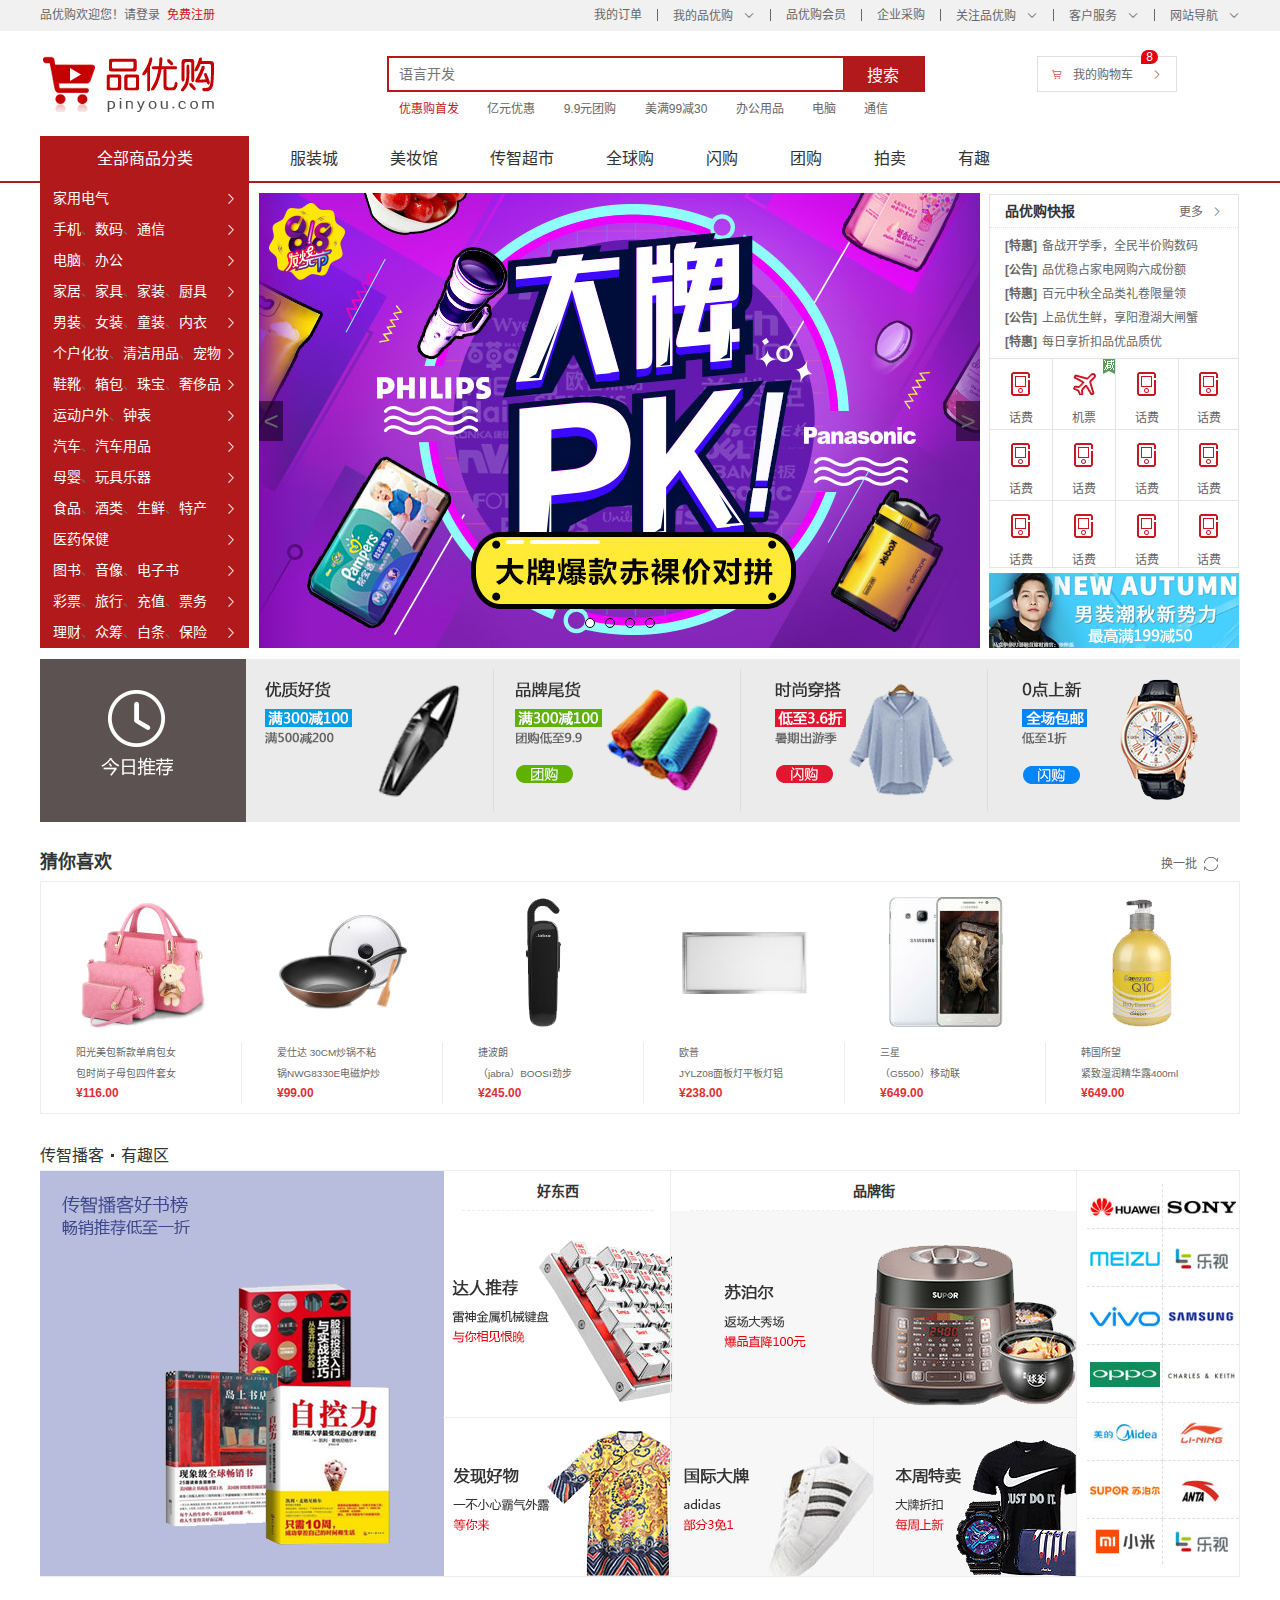
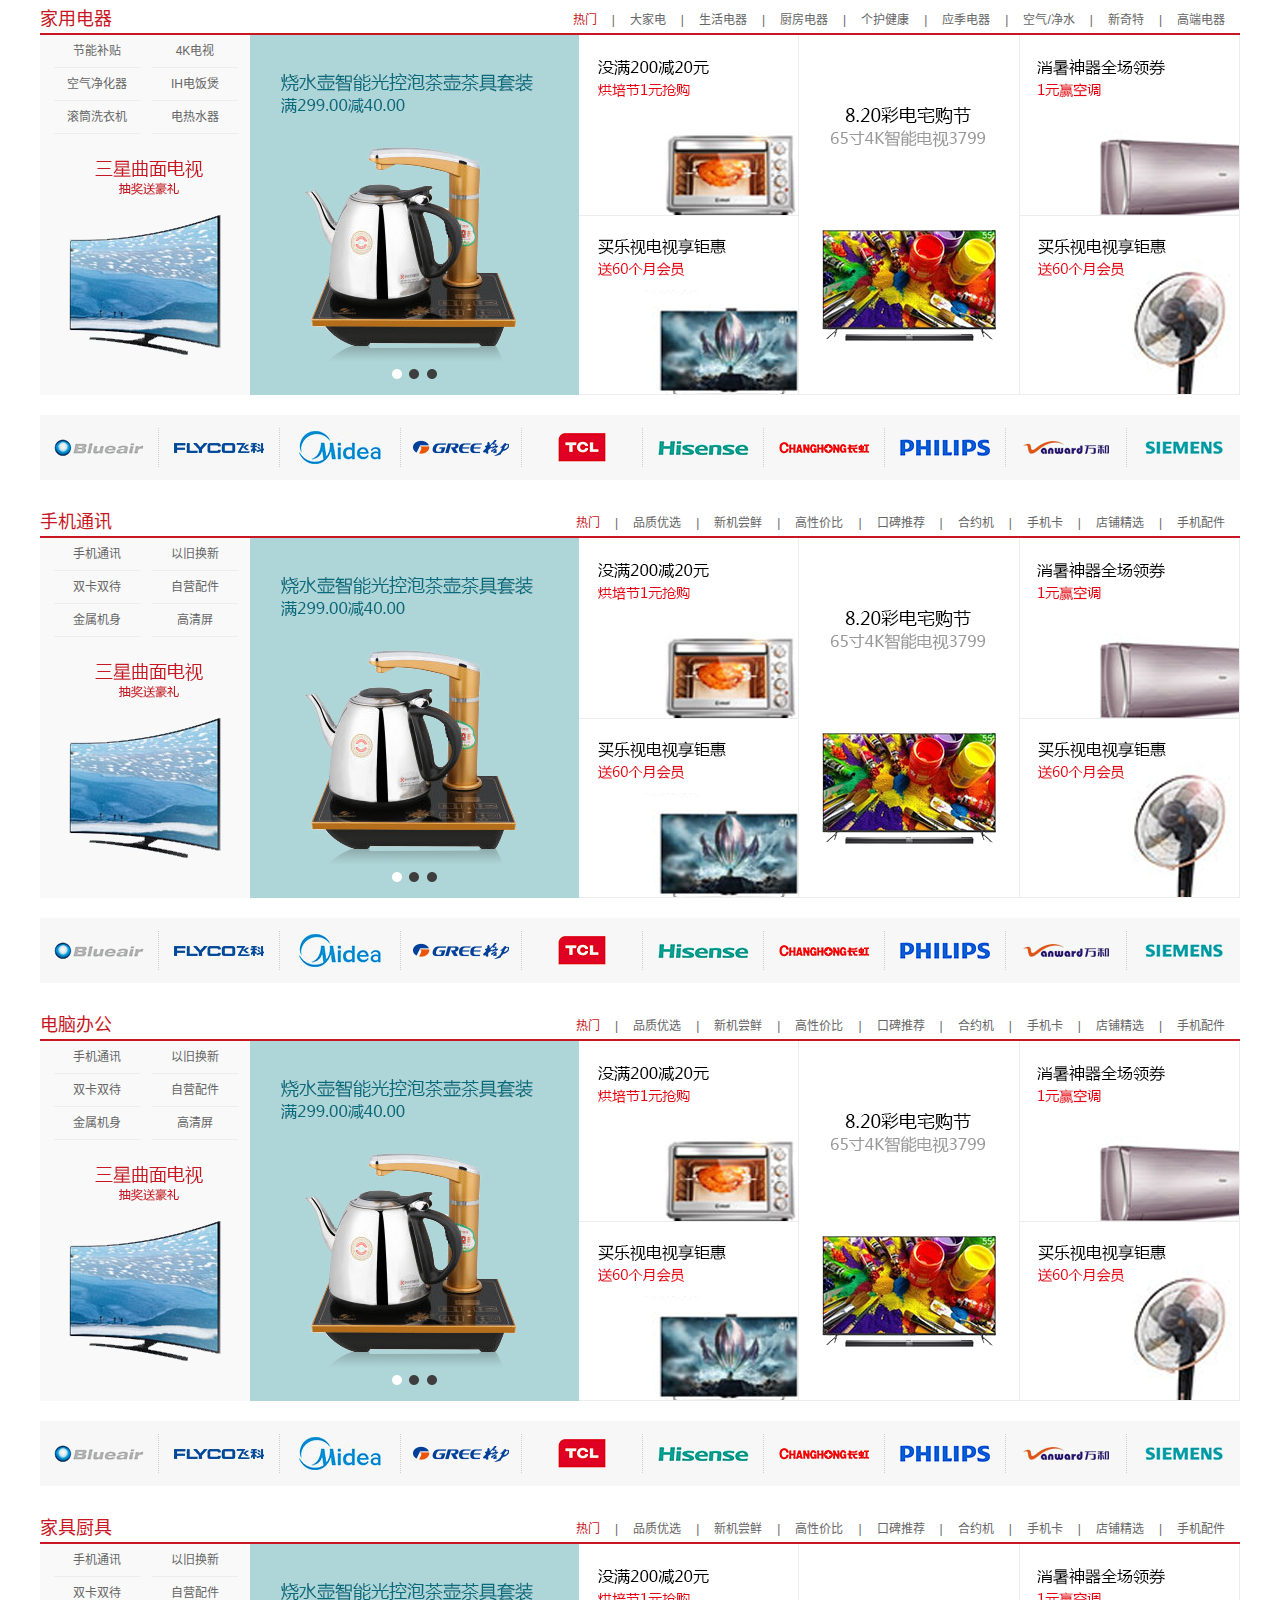
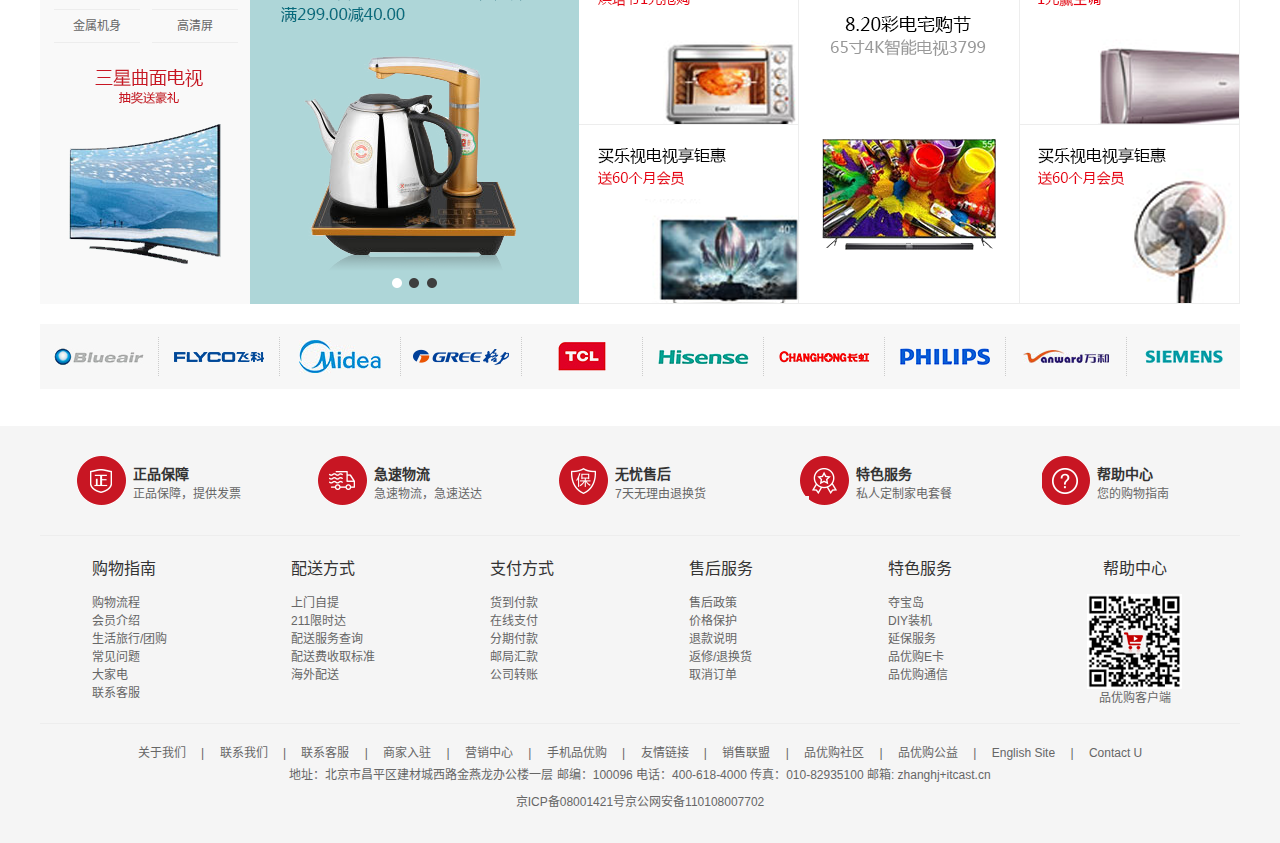
==== index.html @ e4214692 "this is the first time" ====
<!DOCTYPE html>
<html lang="zh-CN">

<head>
    <meta charset="UTF-8">
    <meta name="viewport" content="width=device-width, initial-scale=1.0">
    <title>品优购</title>
    <!-- 对本网站的介绍 -->
    <meta name="description" content="">
    <!-- 关键字 -->
    <meta name="keywords" content="">
    <!-- 引入favicon图标 -->
    <link rel="shortcut icon" href="favicon.ico" />
    <!-- 引入初始化css样式 -->
    <link rel="stylesheet" href="CSS/base.css">
    <!-- 引入公共样式 -->
    <link rel="stylesheet" href="CSS/common.css">
    <!-- 引入index样式 -->
    <link rel="stylesheet" href="CSS/index.css">
    <!-- 引入JQuery -->
    <script src="js/jquery-3.5.1.js"></script>
    <!-- 引入动画js -->
    <script src="js/animation.js"></script>
    <!-- 引入JavaScript -->
    <script src="js/index.js"></script>
    <!-- 引入电梯导航js -->
    <script src="js/dianti.js"></script>
</head>

<body>
    <!-- 头部导航栏开始 -->
    <section class="shortrut">
        <div class="clearfix w">
            <div class="fl">
                <ul class="clearfix">
                    <li>品优购欢迎您！</li>
                    <li><a href="#">请登录</a> &nbsp;<a class="style_red" href="zece.html" target="_blank">免费注册</a></li>
                </ul>
            </div>
            <div class="fr">
                <ul class="clearfix">
                    <li><a href="#">我的订单</a></li>
                    <li></li>
                    <li><a class="style_ico" href="#">我的品优购</a></li>
                    <li></li>
                    <li><a href="#">品优购会员</a></li>
                    <li></li>
                    <li><a href="#">企业采购</a></li>
                    <li></li>
                    <li><a class="style_ico" href="#">关注品优购</a></li>
                    <li></li>
                    <li><a class="style_ico" href="#">客户服务</a></li>
                    <li></li>
                    <li><a class="style_ico" href="#">网站导航</a></li>
                </ul>
            </div>
        </div>
    </section>
    <!-- 头部导航栏结束 -->
    <!-- header部分开始 -->
    <header class="header">
        <div class="w header_banxin">
            <!-- logo部分 -->
            <div class="logo">
                <h1><a href="index.html" title="品优购">品优购</a></h1>
            </div>
            <!-- search部分 -->
            <div class="search">
                <input type="search" name="" id="" placeholder="语言开发">
                <button class="btn">搜索</button>
            </div>
            <!-- 热词部分 -->
            <div class="hotwords">
                <a href="#" class="style_red">优惠购首发</a>
                <a href="#">亿元优惠</a>
                <a href="#">9.9元团购</a>
                <a href="#">美满99减30</a>
                <a href="#">办公用品</a>
                <a href="#">电脑</a>
                <a href="#">通信</a>
            </div>
            <div class="shopcar">
                <a href="#">我的购物车</a>
                <span>8</span>
            </div>
        </div>
    </header>
    <!-- header部分结束 -->
    <!-- nav部分开始 -->
    <nav class="nav">
        <div class="w nav_banxin">
            <div class="dropdown">
                <div class="dt">全部商品分类</div>
                <div class="dd">
                    <ul>
                        <li><a href="#">家用电气</a></li>
                        <li><a href="list.html" target="_blank">手机</a>、<a href="#">数码</a>、<a href="#">通信</a></li>
                        <li><a href="#">电脑</a>、<a href="#">办公</a></li>
                        <li><a href="#">家居</a>、<a href="#">家具</a>、<a href="#">家装</a>、<a href="#">厨具</a></li>
                        <li><a href="#">男装</a>、<a href="#">女装</a>、<a href="#">童装</a>、<a href="#">内衣</a></li>
                        <li><a href="#">个户化妆</a>、<a href="#">清洁用品</a>、<a href="#">宠物</a></li>
                        <li><a href="#">鞋靴</a>、<a href="#">箱包</a>、<a href="#">珠宝</a>、<a href="#">奢侈品</a></li>
                        <li><a href="#">运动户外</a>、<a href="#">钟表</a></li>
                        <li><a href="#">汽车</a>、<a href="#">汽车用品</a></li>
                        <li><a href="#">母婴</a>、<a href="#">玩具乐器</a></li>
                        <li><a href="#">食品</a>、<a href="#">酒类</a>、<a href="#">生鲜</a>、<a href="#">特产</a></li>
                        <li><a href="#">医药保健</a></li>
                        <li><a href="#">图书</a>、<a href="#">音像</a>、<a href="#">电子书</a></li>
                        <li><a href="#">彩票</a>、<a href="#">旅行</a>、<a href="#">充值</a>、<a href="#">票务</a></li>
                        <li><a href="#">理财</a>、<a href="#">众筹</a>、<a href="#">白条</a>、<a href="#">保险</a></li>
                    </ul>
                </div>
            </div>
            <div class="navitems">
                <ul class="clearfix">
                    <li><a href="#">服装城</a></li>
                    <li><a href="#">美妆馆</a></li>
                    <li><a href="#">传智超市</a></li>
                    <li><a href="#">全球购</a></li>
                    <li><a href="#">闪购</a></li>
                    <li><a href="#">团购</a></li>
                    <li><a href="#">拍卖</a></li>
                    <li><a href="#">有趣</a></li>
                </ul>
            </div>
        </div>
    </nav>
    <!-- nav部分结束 -->
    <!-- main主题部分开始 -->
    <main class="w">

        <div class="main">
            <div class="main_left">
                <ul>
                    <li>
                        <img src="upload/gd1.png" alt="">
                    </li>
                    <li>
                        <img src="upload/focus1.jpg" alt="">
                    </li>
                    <li>
                        <img src="upload/focus2.jpg" alt="">
                    </li>
                    <li>
                        <img src="upload/focus3.jpg" alt="">
                    </li>
                </ul>

                <a href="javascript:;" class="btnL">&lt;</a>
                <a href="javascript:;" class="btnR">&gt;</a>

                <ol>
                </ol>
            </div>


            <div class="main_right">
                <div class="right_top">
                    <div class="right_top_hd">
                        <h5>品优购快报</h5>
                        <a href="">更多</a>
                    </div>
                    <div class="right_top_bd">
                        <ul>
                            <li>
                                <a href=""><strong>[特惠]</strong>备战开学季，全民半价购数码</a>
                            </li>
                            <li>
                                <a href=""><strong>[公告]</strong>品优稳占家电网购六成份额</a>
                            </li>
                            <li>
                                <a href=""><strong>[特惠]</strong>百元中秋全品类礼卷限量领</a>
                            </li>
                            <li>
                                <a href=""><strong>[公告]</strong>上品优生鲜，享阳澄湖大闸蟹</a>
                            </li>
                            <li>
                                <a href=""><strong>[特惠]</strong>每日享折扣品优品质优</a>
                            </li>
                        </ul>
                    </div>
                </div>
                <div class="right_center">
                    <ul>
                        <li>
                            <div></div>
                            <a href="#">话费</a>
                        </li>

                        <li>
                            <div class="feiji"></div>
                            <a href="#">机票</a>
                            <span><img src="images/manjian.png" alt=""></span>
                        </li>
                        <li>
                            <div></div>
                            <a href="#">话费</a>
                        </li>
                        <li>
                            <div></div>
                            <a href="#">话费</a>
                        </li>
                        <li>
                            <div></div>
                            <a href="#">话费</a>
                        </li>
                        <li>
                            <div></div>
                            <a href="#">话费</a>
                        </li>
                        <li>
                            <div></div>
                            <a href="#">话费</a>
                        </li>
                        <li>
                            <div></div>
                            <a href="#">话费</a>
                        </li>
                        <li>
                            <div></div>
                            <a href="#">话费</a>
                        </li>
                        <li>
                            <div></div>
                            <a href="#">话费</a>
                        </li>
                        <li>
                            <div></div>
                            <a href="#">话费</a>
                        </li>
                        <li>
                            <div></div>
                            <a href="#">话费</a>
                        </li>
                    </ul>
                </div>
                <div class="right_bottom">
                    <img src="upload/gd2.png" alt="">
                </div>
            </div>
        </div>
    </main>
    <!-- main主体部分结束 -->
    <!-- 今日推荐部分开始 -->
    <div class="w jrtj">
        <h3><img src="images/jrtj.png" alt=""></h3>
        <div class="jrtj_right">
            <ul>
                <li><img src="upload/tixu.png" alt=""></li>
                <li><img src="upload/maojin.png" alt=""></li>
                <li><img src="upload/yifu.png" alt=""></li>
                <li><img src="upload/shoubiao.png" alt=""></li>
            </ul>
        </div>
    </div>
    <!-- 今日推荐部分结束 -->
    <!-- 猜你喜欢部分开始 -->
    <div class="w cnxh">
        <div class="cnxh_hd">
            <h4>猜你喜欢</h4>
            <div class="cnxh_right">
                <a href="#">换一批</a>
            </div>
        </div>
        <div class="cnxh_bd">
            <ul>
                <li>
                    <div class="li_img">
                        <img src="upload/baobao.png" alt="">
                    </div>
                    <div class="miaoshu">
                        <h5>阳光美包新款单肩包女</h5>
                        <h5>包时尚子母包四件套女</h5>
                        <span>¥116.00</span>
                    </div>
                </li>
                <li>
                    <div class="li_img">
                        <img src="upload/tieguo.png" alt="">
                    </div>
                    <div class="miaoshu">
                        <h5>爱仕达 30CM炒锅不粘</h5>
                        <h5>锅NWG8330E电磁炉炒</h5>
                        <span>¥99.00</span>
                    </div>
                </li>
                <li>
                    <div class="li_img">
                        <img src="upload/menba.png" alt="">
                    </div>
                    <div class="miaoshu">
                        <h5>捷波朗</h5>
                        <h5>（jabra）BOOSI劲步</h5>
                        <span>¥245.00</span>
                    </div>
                </li>
                <li>
                    <div class="li_img">
                        <img src="upload/mbdeng.png" alt="">
                    </div>
                    <div class="miaoshu">
                        <h5>欧普</h5>
                        <h5>JYLZ08面板灯平板灯铝</h5>
                        <span>¥238.00</span>
                    </div>
                </li>
                <li>
                    <div class="li_img">
                        <img src="upload/shouji.png" alt="">
                    </div>
                    <div class="miaoshu">
                        <h5>三星</h5>
                        <h5>（G5500）移动联</h5>
                        <span>¥649.00</span>
                    </div>
                </li>
                <li>
                    <div class="li_img">
                        <img src="upload/jinghua.png" alt="">
                    </div>
                    <div class="miaoshu">
                        <h5>韩国所望</h5>
                        <h5>紧致湿润精华露400ml</h5>
                        <span>¥649.00</span>
                    </div>
                </li>
            </ul>
        </div>
    </div>
    <!-- 猜你喜欢部分结束 -->
    <!-- 传智博客开始 -->
    <div class="w czbk">
        <h4>传智播客<span></span>有趣区</h4>
        <div class="czbk_content">
            <div class="content_left">
                <img src="upload/czbk_left.png" alt="">
            </div>
            <div class="content_right">
                <div class="hdx">
                    <div class="hdx_hd">
                        <h5>好东西</h5>
                    </div>
                    <div class="hdx_bd">
                        <img src="upload/jianpan.png" alt="">
                    </div>
                </div>
                <div class="ppj">
                    <div class="ppj_hd">
                        <h5>品牌街</h5>
                    </div>
                    <div class="ppj_bd">
                        <img src="upload/ppj.png" alt="">
                    </div>
                </div>
                <div class="fxhw">
                    <img src="upload/fxhw.png" alt="">
                </div>
                <div class="gjdp">
                    <img src="upload/gjdp.png" alt="">
                </div>
                <div class="bztm">
                    <img src="upload/bztm.png" alt="">
                </div>
            </div>
            <div class="sjpz">
                <ul class="clearfix">
                    <li class="lihg"><img src="upload/sjpz/huawei.png" alt=""></li>
                    <li class="lihg"><img src="upload/sjpz/sony.png" alt=""></li>
                    <li><img src="upload/sjpz/meizu.png" alt=""></li>
                    <li><img src="upload/sjpz/leshi.png" alt=""></li>
                    <li><img src="upload//sjpz/vivo.png" alt=""></li>
                    <li><img src="upload/sjpz/sanxing.png" alt=""></li>
                    <li><img src="upload/sjpz/oppo.png" alt=""></li>
                    <li><img src="upload/sjpz/char.png" alt=""></li>
                    <li><img src="upload/sjpz/meide.png" alt=""></li>
                    <li><img src="upload/sjpz/lining.png" alt=""></li>
                    <li><img src="upload/sjpz/supor.png" alt=""></li>
                    <li><img src="upload/sjpz/anta.png" alt=""></li>
                    <li class="lihg bd_bottom"><img src="upload/sjpz/xiaomi.png" alt=""></li>
                    <li class="lihg bd_bottom"><img src="upload/sjpz/leshi.png" alt=""></li>
                </ul>
            </div>
        </div>
    </div>
    <!-- 传智播客结束 -->
    <!-- 楼层区开始 -->
    <div class="floor">
        <!-- 楼层区1楼开始 -->
        <div class="w jiadian">
            <div class="box_hd">
                <h3>家用电器</h3>
                <div class="tab_list">
                    <ul>
                        <li><a href="#" class="style_red">热门</a>|</li>
                        <li><a href="#">大家电</a>|</li>
                        <li><a href="#">生活电器</a>|</li>
                        <li><a href="#">厨房电器</a>|</li>
                        <li><a href="#">个护健康</a>|</li>
                        <li><a href="#">应季电器</a>|</li>
                        <li><a href="#">空气/净水</a>|</li>
                        <li><a href="#">新奇特</a>|</li>
                        <li><a href="#">高端电器</a></li>
                    </ul>
                </div>
            </div>
            <div class="box_bd">
                <div class="tab_list_item">
                    <div class="col_210">
                        <ul>
                            <li><a href="">节能补贴</a></li>
                            <li><a href="">4K电视</a></li>
                            <li><a href="">空气净化器</a></li>
                            <li><a href="">IH电饭煲</a></li>
                            <li><a href="">滚筒洗衣机</a></li>
                            <li><a href="">电热水器</a></li>
                        </ul>
                        <a href="#"><img src="upload/images/dianshi.png" alt=""></a>
                    </div>
                    <div class="col_329">
                        <img src="upload/images/shuihu.png" alt="">
                    </div>
                    <div class="col_220">
                        <a href="#" class="bk"><img src="upload/images/gai_18.png" alt=""></a>
                        <a href="#"><img src="upload/images/gai_32.png" alt=""></a>
                    </div>
                    <div class="col_221">
                        <a href=""><img src="upload/images/dianzhai.png" alt=""></a>
                    </div>
                    <div class="col_220">
                        <a href="#" class="bk"><img src="upload/images/gai_20.png" alt=""></a>
                        <a href="#"><img src="upload/images/gai_34.png" alt=""></a>
                    </div>
                </div>
            </div>
            <div class="gdp">
                <ul class="clearfix">
                    <li>
                        <a href=""><img src="upload/dzpj/blue.png" alt=""></a>
                    </li>
                    <li>
                        <a href=""><img src="upload/dzpj/feike.png" alt=""></a>
                    </li>
                    <li>
                        <a href=""><img src="upload/dzpj/meid.png" alt=""></a>
                    </li>
                    <li>
                        <a href=""><img src="upload/dzpj/geli.png" alt=""></a>
                    </li>
                    <li>
                        <a href=""><img src="upload/dzpj/tcl.png" alt=""></a>
                    </li>
                    <li>
                        <a href=""><img src="upload/dzpj/hisen.png" alt=""></a>
                    </li>
                    <li>
                        <a href=""><img src="upload/dzpj/chongh.png" alt=""></a>
                    </li>
                    <li>
                        <a href=""><img src="upload/dzpj/phi.png" alt=""></a>
                    </li>
                    <li>
                        <a href=""><img src="upload/dzpj/wanke.png" alt=""></a>
                    </li>
                    <li>
                        <a href=""><img src="upload/dzpj/sem.png" alt=""></a>
                    </li>
                </ul>
            </div>
        </div>
        <!-- 楼层区1楼结束 -->
        <!-- 楼层区2楼开始 -->
        <div class="w sjtx">
            <div class="box_hd">
                <h3>手机通讯</h3>
                <div class="tab_list">
                    <ul>
                        <li><a href="#" class="style_red">热门</a>|</li>
                        <li><a href="#">品质优选</a>|</li>
                        <li><a href="#">新机尝鲜</a>|</li>
                        <li><a href="#">高性价比</a>|</li>
                        <li><a href="#">口碑推荐</a>|</li>
                        <li><a href="#">合约机</a>|</li>
                        <li><a href="#">手机卡</a>|</li>
                        <li><a href="#">店铺精选</a>|</li>
                        <li><a href="#">手机配件</a></li>
                    </ul>
                </div>
            </div>
            <div class="box_bd">
                <div class="tab_list_item">
                    <div class="col_210">
                        <ul>
                            <li><a href="">手机通讯</a></li>
                            <li><a href="">以旧换新</a></li>
                            <li><a href="">双卡双待</a></li>
                            <li><a href="">自营配件</a></li>
                            <li><a href="">金属机身</a></li>
                            <li><a href="">高清屏</a></li>
                        </ul>
                        <a href="#"><img src="upload/images/dianshi.png" alt=""></a>
                    </div>
                    <div class="col_329">
                        <img src="upload/images/shuihu.png" alt="">
                    </div>
                    <div class="col_220">
                        <a href="#" class="bk"><img src="upload/images/gai_18.png" alt=""></a>
                        <a href="#"><img src="upload/images/gai_32.png" alt=""></a>
                    </div>
                    <div class="col_221">
                        <a href=""><img src="upload/images/dianzhai.png" alt=""></a>
                    </div>
                    <div class="col_220">
                        <a href="#" class="bk"><img src="upload/images/gai_20.png" alt=""></a>
                        <a href="#"><img src="upload/images/gai_34.png" alt=""></a>
                    </div>
                </div>
            </div>
            <div class="gdp">
                <ul class="clearfix">
                    <li>
                        <a href=""><img src="upload/dzpj/blue.png" alt=""></a>
                    </li>
                    <li>
                        <a href=""><img src="upload/dzpj/feike.png" alt=""></a>
                    </li>
                    <li>
                        <a href=""><img src="upload/dzpj/meid.png" alt=""></a>
                    </li>
                    <li>
                        <a href=""><img src="upload/dzpj/geli.png" alt=""></a>
                    </li>
                    <li>
                        <a href=""><img src="upload/dzpj/tcl.png" alt=""></a>
                    </li>
                    <li>
                        <a href=""><img src="upload/dzpj/hisen.png" alt=""></a>
                    </li>
                    <li>
                        <a href=""><img src="upload/dzpj/chongh.png" alt=""></a>
                    </li>
                    <li>
                        <a href=""><img src="upload/dzpj/phi.png" alt=""></a>
                    </li>
                    <li>
                        <a href=""><img src="upload/dzpj/wanke.png" alt=""></a>
                    </li>
                    <li>
                        <a href=""><img src="upload/dzpj/sem.png" alt=""></a>
                    </li>
                </ul>
            </div>
        </div>
        <!-- 楼层区2楼结束 -->
        <!-- 楼层区2楼开始 -->
        <div class="w sjtx">
            <div class="box_hd">
                <h3>电脑办公</h3>
                <div class="tab_list">
                    <ul>
                        <li><a href="#" class="style_red">热门</a>|</li>
                        <li><a href="#">品质优选</a>|</li>
                        <li><a href="#">新机尝鲜</a>|</li>
                        <li><a href="#">高性价比</a>|</li>
                        <li><a href="#">口碑推荐</a>|</li>
                        <li><a href="#">合约机</a>|</li>
                        <li><a href="#">手机卡</a>|</li>
                        <li><a href="#">店铺精选</a>|</li>
                        <li><a href="#">手机配件</a></li>
                    </ul>
                </div>
            </div>
            <div class="box_bd">
                <div class="tab_list_item">
                    <div class="col_210">
                        <ul>
                            <li><a href="">手机通讯</a></li>
                            <li><a href="">以旧换新</a></li>
                            <li><a href="">双卡双待</a></li>
                            <li><a href="">自营配件</a></li>
                            <li><a href="">金属机身</a></li>
                            <li><a href="">高清屏</a></li>
                        </ul>
                        <a href="#"><img src="upload/images/dianshi.png" alt=""></a>
                    </div>
                    <div class="col_329">
                        <img src="upload/images/shuihu.png" alt="">
                    </div>
                    <div class="col_220">
                        <a href="#" class="bk"><img src="upload/images/gai_18.png" alt=""></a>
                        <a href="#"><img src="upload/images/gai_32.png" alt=""></a>
                    </div>
                    <div class="col_221">
                        <a href=""><img src="upload/images/dianzhai.png" alt=""></a>
                    </div>
                    <div class="col_220">
                        <a href="#" class="bk"><img src="upload/images/gai_20.png" alt=""></a>
                        <a href="#"><img src="upload/images/gai_34.png" alt=""></a>
                    </div>
                </div>
            </div>
            <div class="gdp">
                <ul class="clearfix">
                    <li>
                        <a href=""><img src="upload/dzpj/blue.png" alt=""></a>
                    </li>
                    <li>
                        <a href=""><img src="upload/dzpj/feike.png" alt=""></a>
                    </li>
                    <li>
                        <a href=""><img src="upload/dzpj/meid.png" alt=""></a>
                    </li>
                    <li>
                        <a href=""><img src="upload/dzpj/geli.png" alt=""></a>
                    </li>
                    <li>
                        <a href=""><img src="upload/dzpj/tcl.png" alt=""></a>
                    </li>
                    <li>
                        <a href=""><img src="upload/dzpj/hisen.png" alt=""></a>
                    </li>
                    <li>
                        <a href=""><img src="upload/dzpj/chongh.png" alt=""></a>
                    </li>
                    <li>
                        <a href=""><img src="upload/dzpj/phi.png" alt=""></a>
                    </li>
                    <li>
                        <a href=""><img src="upload/dzpj/wanke.png" alt=""></a>
                    </li>
                    <li>
                        <a href=""><img src="upload/dzpj/sem.png" alt=""></a>
                    </li>
                </ul>
            </div>
        </div>
        <!-- 楼层区2楼结束 -->
        <!-- 楼层区2楼开始 -->
        <div class="w sjtx">
            <div class="box_hd">
                <h3>家具厨具</h3>
                <div class="tab_list">
                    <ul>
                        <li><a href="#" class="style_red">热门</a>|</li>
                        <li><a href="#">品质优选</a>|</li>
                        <li><a href="#">新机尝鲜</a>|</li>
                        <li><a href="#">高性价比</a>|</li>
                        <li><a href="#">口碑推荐</a>|</li>
                        <li><a href="#">合约机</a>|</li>
                        <li><a href="#">手机卡</a>|</li>
                        <li><a href="#">店铺精选</a>|</li>
                        <li><a href="#">手机配件</a></li>
                    </ul>
                </div>
            </div>
            <div class="box_bd">
                <div class="tab_list_item">
                    <div class="col_210">
                        <ul>
                            <li><a href="">手机通讯</a></li>
                            <li><a href="">以旧换新</a></li>
                            <li><a href="">双卡双待</a></li>
                            <li><a href="">自营配件</a></li>
                            <li><a href="">金属机身</a></li>
                            <li><a href="">高清屏</a></li>
                        </ul>
                        <a href="#"><img src="upload/images/dianshi.png" alt=""></a>
                    </div>
                    <div class="col_329">
                        <img src="upload/images/shuihu.png" alt="">
                    </div>
                    <div class="col_220">
                        <a href="#" class="bk"><img src="upload/images/gai_18.png" alt=""></a>
                        <a href="#"><img src="upload/images/gai_32.png" alt=""></a>
                    </div>
                    <div class="col_221">
                        <a href=""><img src="upload/images/dianzhai.png" alt=""></a>
                    </div>
                    <div class="col_220">
                        <a href="#" class="bk"><img src="upload/images/gai_20.png" alt=""></a>
                        <a href="#"><img src="upload/images/gai_34.png" alt=""></a>
                    </div>
                </div>
            </div>
            <div class="gdp">
                <ul class="clearfix">
                    <li>
                        <a href=""><img src="upload/dzpj/blue.png" alt=""></a>
                    </li>
                    <li>
                        <a href=""><img src="upload/dzpj/feike.png" alt=""></a>
                    </li>
                    <li>
                        <a href=""><img src="upload/dzpj/meid.png" alt=""></a>
                    </li>
                    <li>
                        <a href=""><img src="upload/dzpj/geli.png" alt=""></a>
                    </li>
                    <li>
                        <a href=""><img src="upload/dzpj/tcl.png" alt=""></a>
                    </li>
                    <li>
                        <a href=""><img src="upload/dzpj/hisen.png" alt=""></a>
                    </li>
                    <li>
                        <a href=""><img src="upload/dzpj/chongh.png" alt=""></a>
                    </li>
                    <li>
                        <a href=""><img src="upload/dzpj/phi.png" alt=""></a>
                    </li>
                    <li>
                        <a href=""><img src="upload/dzpj/wanke.png" alt=""></a>
                    </li>
                    <li>
                        <a href=""><img src="upload/dzpj/sem.png" alt=""></a>
                    </li>
                </ul>
            </div>
        </div>
        <!-- 楼层区2楼结束 -->
    </div>
    <!-- 楼层区结束 -->
    <!-- 楼层电梯开始 -->
    <div class="dianti">
        <ul class="clearfix">
            <li class="bgColorRed"><a href="javascript:;">家用电气</a></li>
            <li><a href="javascript:;">手机通讯</a></li>
            <li><a href="javascript:;">电脑办公</a></li>
            <li><a href="javascript:;">家具厨具</a></li>
        </ul>
    </div>
    <!-- 楼层电梯结束 -->
    <!-- footer部分开始 -->
    <footer class="footer">
        <div class="mod_service w">
            <ul>
                <li>
                    <h4 class="li1"></h4>
                    <div class="service_sm">
                        <h5>正品保障</h5>
                        <p>正品保障，提供发票</p>
                    </div>
                </li>
                <li>
                    <h4 class="li2"></h4>
                    <div class="service_sm">
                        <h5>急速物流</h5>
                        <p>急速物流，急速送达</p>
                    </div>
                </li>
                <li>
                    <h4 class="li3"></h4>
                    <div class="service_sm">
                        <h5>无忧售后</h5>
                        <p>7天无理由退换货</p>
                    </div>
                </li>
                <li>
                    <h4 class="li4"></h4>
                    <div class="service_sm">
                        <h5>特色服务</h5>
                        <p>私人定制家电套餐</p>
                    </div>
                </li>
                <li>
                    <h4 class="li5"></h4>
                    <div class="service_sm">
                        <h5>帮助中心</h5>
                        <p>您的购物指南</p>
                    </div>
                </li>
            </ul>
        </div>
        <div class="mod_help w">
            <dl>
                <dt>购物指南</dt>
                <dd><a href="#">购物流程</a></dd>
                <dd><a href="#">会员介绍</a></dd>
                <dd><a href="#">生活旅行/团购</a></dd>
                <dd><a href="#">常见问题</a></dd>
                <dd><a href="#">大家电</a></dd>
                <dd><a href="#">联系客服</a></dd>
            </dl>
            <dl>
                <dt>配送方式</dt>
                <dd><a href="#">上门自提</a></dd>
                <dd><a href="#">211限时达</a></dd>
                <dd><a href="#">配送服务查询</a></dd>
                <dd><a href="#">配送费收取标准</a></dd>
                <dd><a href="#">海外配送</a></dd>
            </dl>
            <dl>
                <dt>支付方式</dt>
                <dd><a href="#">货到付款</a></dd>
                <dd><a href="#">在线支付</a></dd>
                <dd><a href="#">分期付款</a></dd>
                <dd><a href="#">邮局汇款</a></dd>
                <dd><a href="#">公司转账</a></dd>
            </dl>
            <dl>
                <dt>售后服务</dt>
                <dd><a href="#">售后政策</a></dd>
                <dd><a href="#">价格保护</a></dd>
                <dd><a href="#">退款说明</a></dd>
                <dd><a href="#">返修/退换货</a></dd>
                <dd><a href="#">取消订单</a></dd>
            </dl>
            <dl>
                <dt>特色服务</dt>
                <dd><a href="#">夺宝岛</a></dd>
                <dd><a href="#">DIY装机</a></dd>
                <dd><a href="#">延保服务</a></dd>
                <dd><a href="#">品优购E卡</a></dd>
                <dd><a href="#">品优购通信</a></dd>
            </dl>
            <dl>
                <dt>帮助中心</dt>
                <dd>
                    <img src="images/erweima.png" alt="">
                </dd>
                <dd>品优购客户端</dd>
            </dl>
        </div>
        <div class="mod_copyright w">
            <div>
                <a href="#">关于我们</a> |
                <a href="#">联系我们</a> |
                <a href="#">联系客服</a> |
                <a href="#">商家入驻</a> |
                <a href="#">营销中心</a> |
                <a href="#">手机品优购</a> |
                <a href="#">友情链接</a> |
                <a href="#">销售联盟</a> |
                <a href="#">品优购社区</a> |
                <a href="#">品优购公益</a> |
                <a href="#">English Site</a> |
                <a href="#">Contact U</a>
            </div>
            <p>地址：北京市昌平区建材城西路金燕龙办公楼一层 邮编：100096 电话：400-618-4000 传真：010-82935100 邮箱: zhanghj+itcast.cn</p>
            <p>京ICP备08001421号京公网安备110108007702</p>
        </div>
    </footer>
    <!-- footer部分结束 -->
    <!-- 回到顶部 -->
    <div class="hddb">
        <a href="javascript:;">回到顶部</a>
    </div>
</body>

</html>
---- CSS/base.css ----
/* 清除所有标签的内外编剧 */
*{
    margin: 0px;
    padding: 0px;
    /* CSS3盒子模型 */
    box-sizing: border-box;
}
/* em,i字体不倾斜 */
em,i{
    font-style: normal;
}
/* 去掉小圆点 */
li{
    list-style: none;
}
img{
    /* 照顾低版本浏览器，如果图片外面包含链接有边框问题 */
    border: 0;
    /* 清除img底部留白问题 */
    vertical-align: middle;
}
button{
    /* 鼠标变成小手 */
    cursor: pointer;
}
a{
    color: #666;
    text-decoration: none;
}
a:hover{
    color: #c81623;
}
button,input{
    /* "\5B8B\4F53" 就是宋体的意思 这样浏览器兼容性比较好 */
    font-family: Microsoft YaHei, Heiti SC, tahoma, arial, Hiragino Sans GB, "\5B8B\4F53", sans-serif;
    /* 去掉默认的灰色边框 */
    border: 0;
    outline: none;
}
body{
    /* CSS3 抗锯齿形 让文字显示的更加清晰 */
    -webkit-font-smoothing: antialiased;
    background-color: #fff;
    font: 12px/1.5 Microsoft YaHei, Heiti SC, tahoma, arial, Hiragino Sans GB, "\5B8B\4F53", sans-serif;
    color: #666
}
.hide,
.none {
    display: none
}
/* 清除浮动 */
.clearfix::after{
    content: "";
    visibility: hidden;
    display: block;
    clear: both;
    height: 0;
}
.clearfix{
    *zoom: 1;
}
---- CSS/common.css ----
/* 定义图标字体 */
@font-face {
    font-family: 'iconfont';
    src: url('../fonts/iconfont.eot');
    src: url('../fonts/iconfont.eot?#iefix') format('embedded-opentype'),
        url('../fonts/iconfont.woff2') format('woff2'),
        url('../fonts/iconfont.woff') format('woff'),
        url('../fonts/iconfont.ttf') format('truetype'),
        url('../fonts/iconfont.svg#iconfont') format('svg');
  }
/* 版心 */
.w{
    width: 1200px;
    margin: 0 auto;
}
.fl{
    float: left;
}
.fr{
    float: right;
}
/* 字体颜色 */
.style_red{
    color: #c81623;
}
.shortrut{
    height: 31px;
    line-height: 31px;
    background-color: #f1f1f1;
}
.shortrut ul li{
    float: left;
}
.shortrut .fr ul li:nth-child(2n){
    width: 1px;
    height: 12px;
    background-color: #666666;
    margin: 9px 15px 0;
}
.shortrut .fr ul li .style_ico::after{
    font-family: "iconfont" !important;
    content: "";
    margin-left: 10px;
}
/* header部分 */
.header .header_banxin{
    position: relative;
    height: 105px;
}
.header_banxin .logo{
    position: absolute;
    top: 25px;
    width: 174px;
    height: 56px;
    font-size: 0;
}
.logo h1 a{
    display: block;
    width: 174px;
    height: 56px;
    background: url(../images/logo.png) no-repeat;
}
.header_banxin .search{
    position: absolute;
    top: 25px;
    left: 347px;
    width: 538px;
    height: 36px;
    border: 2px solid #b1191a;
}
.search input{
    float: left;
    width: 454px;
    height: 32px;
    padding-left: 10px;
    font-size: 14px;
}
.search button{
    float: left;
    width: 80px;
    height: 32px;
    background-color: #b1191a;
    font-size: 16px;
    color: #ffffff;
}
.header_banxin .hotwords{
    position: absolute;
    top: 69px;
    left: 347px;
}
.hotwords a{
    padding: 0px 12px;
    margin-right: 1px;
}
.header_banxin .shopcar{
    position: absolute;
    top: 25px;
    right: 63px;
    width: 140px;
    height: 36px;
    line-height: 36px;
    text-align: center;
    border: 1px solid #dfdfdf;
}
.header_banxin .shopcar::before{
    font-family: 'iconfont';
    content: "";
    margin-right: 7px;
    color: #da5555;
}
.header_banxin .shopcar::after{
    font-family: 'iconfont';
    content: "";
    margin-left: 15px;
}
.shopcar span{
    position: absolute;
    top: -7px;
    right: 18px;
    height: 14px;
    line-height: 14px;
    padding: 0px 5px;
    background: #e60012;
    border-radius: 7px 7px 7px 0;
    color: #fefefe;
}
/* nav部分开始 */
.nav{
    height: 47px;
    border-bottom: 2px solid #b1191a;
}
.nav .nav_banxin{
    height: 45px;
}
.nav_banxin .dropdown{
    float: left;
    width: 209px;
    height: 45px;
    
}
.dropdown .dt{
    width: 100%;
    height: 100%;
    background: #b1191a;
    line-height: 45px;
    text-align: center;
    font-size: 16px;
    color: #ffffff;
}
.dropdown .dd{
    /* display: none; */
    margin-top: 2px;
    background: #b1191a;
}
.dd ul{
    margin-left: 1px;
}
.dd ul li{
    position: relative;
    height: 31px;
    line-height: 31px;
    padding-left: 12px;
    font-size: 14px;
}
.dd ul li::after{
    position: absolute;
    top: 1px;
    right: 11px;
    font-family: 'iconfont';
    content: "";
    color: #ffffff;
}
.dd ul li:hover{
    background: #f7f7f7;
}
.dd ul li a{
    color: #ffffff;
}
.dd ul li:hover a{
    color: #c81623;
}
.nav_banxin .navitems{
    float: left;
    padding-left: 15px;
}
.navitems ul li{
    float: left;
}
.navitems ul li a{
    display: block;
    height: 45px;
    line-height: 45px;
    padding: 0px 26px;
    font-size: 16px;
    color: #333333;
}
.navitems ul li a:hover{
    color: #b1191a;
}
/* footer部分开始 */
.footer{
    height: 417px;
    margin-top: 37px;
    background-color: #f5f5f5;
}
.footer .mod_service{
    height: 110px;
    border-bottom: 1px solid #ededed;
    padding-top: 30px;
    padding-left: 37px;
}
.mod_service ul li{
    float: left;
    width: 241px;
    height: 49px;
}
.mod_service ul li:last-child{
    width: 188px;
}
.mod_service ul li h4{
    float: left;
    width: 49px;
    height: 49px;
    margin-right: 7px;
    background: url(../images/icons.png) no-repeat -253px -3px;
}
.mod_service .li2{
    background: url(../images/icons.png) no-repeat -255px -54px;
}
.mod_service .li3{
    background: url(../images/icons.png) no-repeat -257px -106px;
}
.mod_service .li4{
    background: url(../images/icons.png) no-repeat -258px -157px;
}
.mod_service .li5{
    background: url(../images/icons.png) no-repeat -257px -209px;
}
.service_sm{
    padding-top: 8px;
}
.service_sm h5{
    font-size: 14px;
    color: #333333;
}
.service_sm p{
    font-size: 12px;
    color: #666666;
}
.footer .mod_help{
    height: 188px;
    padding-top: 21px;
    padding-left: 52px;
    border-bottom: 1px solid #ededed;
}
.mod_help dl{
    float: left;
    width: 199px;
}
.mod_help dl dt{
    font-size: 16px;
    color: #333333;
    margin-bottom: 13px;
}
.mod_help dl:last-child{
    width: 95px;
    text-align: center;
}
.footer .mod_copyright{
    height: 119px;
    padding-top: 20px;
    text-align: center;
}
.mod_copyright div a{
    padding: 0 12px;
}
 .mod_copyright p{
     line-height: 27px;
 }
---- CSS/index.css ----
.main{
    width: 980px;
    height: 455px;
    margin-top: 10px;
    margin-left: 219px;
}
.main .main_left{
    position: relative;
    float: left;
    width: 721px;
    height: 455px;
    overflow: hidden;
}
.main_left ul{
    position: absolute;
    width: 600%;
}
.main_left ul li{
    float: left;
    width: 721px;
}

.main_left  a{
    position: absolute;
    top: 50%;
    left: 0;
    transform: translateY(-50%);
    width: 24px;
    height: 40px;
    background: rgba(0, 0, 0, .5);
    text-align: center;
    line-height: 40px;
    font-size: 26px;
}
.main_left .btnR{
    left: auto;
    right: 0;
}

.main_left ol{
    position: absolute;
    left: 50%;
    bottom: 15px;
    transform: translateX(-50%);
}
.main_left ol li{
    float: left;
    width: 10px;
    height: 10px;
    margin: 5px;
    border-radius: 5px;
    border: 1px solid #000;
    cursor: pointer;
}

.main_left .bgColor{
    background-color: #fff;
}




.main .main_right{
    float: right;
    width: 250px;
    height: 454px;
    margin-top: 1px;
}
.main_right .right_top{
    height: 165px;
    border: 1px solid #e4e4e4;
}
.right_top .right_top_hd{
    height: 33px;
    line-height: 33px;
    padding: 0 15px 0; 
    border-bottom: 1px dotted #e4e4e4;
}
.right_top_hd h5{
    float: left;
    font-size: 14px;
    color: #333;
}
.right_top_hd a{
    float: right;
}
.right_top_hd a::after{
    font-family: 'iconfont';
    content: "";
    margin-left: 8px;
}
.right_top .right_top_bd{
    height: 130px;
    padding-left: 15px;
    padding-top: 6px;
}
.right_top_bd li{
    height: 24px;
    line-height: 24px;
    white-space: nowrap;
    overflow: hidden;
    text-overflow: ellipsis;
}
.right_top_bd li strong{
    margin-right: 5px;
}
.main_right .right_center{
    height: 209px;
    border-left: 1px solid #e4e4e4;
    border-bottom: 1px solid #e4e4e4;
    overflow: hidden;
}
.main_right .right_center ul li{
    position: relative;
    float: left;
    width: 63px;
    height: 71px;
    border-right: 1px solid #e4e4e4;
    border-bottom: 1px solid #e4e4e4;
    text-align: center;
}
.main_right .right_center ul li:nth-child(4n){
    width: 60px;
}
.main_right .right_center ul li div{
    width: 24px;
    height: 24px;
    background: url(../images/icons.png) no-repeat -17px -16px;
    margin: 13px auto;
}
.main_right .right_center ul li span{
    position: absolute;
    top: 0;
    right: 0;
    width: 12px;
    height: 15px;
    line-height: 0;
}
.main_right .right_center ul li .feiji{
    background: url(../images/icons.png) no-repeat -79px -17px;
}
.main_right .right_bottom{
    width: 250px;
    height: 75px;
    margin-top: 5px;
    background: pink;
}
/* 今日推荐开始 */
.jrtj{
    height: 163px;
    background: #ebebeb;
    margin-top: 11px;
}
.jrtj h3{
    float: left;
}
.jrtj .jrtj_right{
    float: left;
}
.jrtj_right ul li{
    position: relative;
    float: left;
}
.jrtj_right ul li:nth-child(-n+3)::after{
    content: "";
    position: absolute;
    top: 10px;
    right: 0;
    width: 1px;
    height: 143px;
    background: #dddddd;
}
.cnxh{
    height: 261px;
    margin-top: 31px;
    /* background: pink; */
}
.cnxh .cnxh_hd{
    height: 28px;
}
.cnxh_hd h4{
    float: left;
    font-size: 18px;
    line-height: 18px;
    color: #333333;
}
.cnxh_hd .cnxh_right{
    float: right;
    width: 58px;
    height: 14px;
    line-height: 14px;
    margin-top: 4px;
    margin-right: 21px;
    background: url(../images/icons.png) no-repeat -378px -111px;
}
.cnxh .cnxh_bd{
    height: 233px;
    border: 1px solid #ededed;
}
.cnxh_bd ul li{
    float: left;
    width: 201px;
    height: 231px;
}
.cnxh_bd ul li:last-child{
    width: 192px;
}
.cnxh_bd .li_img{
    height: 160px;
    line-height: 160px;
    text-align: center;
}
.cnxh_bd ul li .miaoshu{
    height: 62px;
    padding-left: 35px;
    border-right: 1px solid #ededed;   
}
.cnxh_bd ul li .miaoshu h5{
    line-height: 21px;
    font-weight: 400;
}
.cnxh_bd ul li .miaoshu span{
    color: #df3033;
    font-weight: 700;
}
.cnxh_bd ul li:last-child .miaoshu{
    border-right: 0;
}
/* 传智播客部分 */
.czbk{
    height: 433px;
    margin-top: 30px;
}
.czbk h4{
    height: 26px;
    font-size: 16px;
    font-weight: 400;
    color: #333333;
}
.czbk h4 span{
    display: inline-block;
    width: 3px;
    height: 3px;
    margin: 4px 7px;
    background: #333333;
}
.czbk .czbk_content{
    height: 407px;
    border: 1px solid #ededed;
    border-left: none;
}
.czbk_content .content_left{
    float: left;
    width: 404px;
    height: 405px;
}
.czbk_content .content_right{
    float: left;
    width: 633px;
    height: 405px;
    border-right: 1px solid #ededed;
}
.content_right .hdx{
    float: left;
    width: 227px;
    height: 247px;
    border-right: 1px solid #ededed;
    border-bottom: 1px solid #ededed;
}
.hdx .hdx_hd{
    height: 40px;
    padding: 0 17px 0 18px;
}
.hdx .hdx_hd h5,
.ppj .ppj_hd h5{
    height: 40px;
    line-height: 40px;
    border-bottom: 1px dashed #ededed;
    text-align: center;
    font-size: 14px;
    color: #333333;
}
.hdx .hdx_bd{
    width: 226px;
    height: 206px;
}
.content_right .ppj{
    float: left;
    width: 405px;
    height: 247px;
    border-bottom: 1px solid #ededed;
}
.ppj .ppj_hd{
    height: 40px;
    padding: 0 20px;
}
.ppj .ppj_bd{
    width: 405px;
    height: 206px;
}
.content_right .fxhw{
    float: left;
    width: 226px;
    height: 158px;
}
.content_right .gjdp{
    float: left;
    width: 204px;
    height: 158px;
    border-left: 1px solid #ededed;
    border-right: 1px solid #ededed;
}
.content_right .bztm{
    float: left;
    width: 202px;
    height: 158px;
}
.content_right img{
    width: 100%;
    height: 100%;
}
.czbk_content .sjpz{
    float: left;
    width: 162px;
    height: 405px;
    padding: 13px 0 11px 10px;
}
.sjpz ul li{
    float: left;
    width: 76px;
    height: 58px;
    line-height: 58px;
    border-right: 1px dashed #e0e0e0;
    border-bottom: 1px dashed #e0e0e0;
    text-align: center;
}
.sjpz ul li:nth-child(even){
    border-right: 0;
}
.sjpz ul .lihg{
    height: 45px;
    line-height: 45px;
}
.sjpz ul .bd_bottom{
    border-bottom: 0;
}
/* 楼层区开始 */
.floor .w{
    margin-top: 29px;
}
.box_hd{
    height: 29px;
    border-bottom: 2px solid #c81623;
}
.box_hd h3{
    float: left;
    font-size: 18px;
    font-weight: 400;
    color: #c81623;
}
.tab_list{
    float: right;
    line-height: 29px;
}
.tab_list ul li{
    float: left;
}
.tab_list ul li a{
    padding: 0 15px;
}
.box_bd .tab_list_item{
    height: 360px;
}
.col_210{
    float: left;
    width: 210px;
    background: #f9f9f9;
    text-align: center;
}
.col_210 ul{
    padding-left: 14px;
}
.col_210 ul li{
    float: left;
    width: 86px;
    height: 33px;
    margin-right: 12px;
    text-align: center;
    line-height: 33px;
    border-bottom: 1px solid #ededed;
}
.col_329{
    float: left;
    width: 329px;
}
.col_220{
    float: left;
    width: 220px;
    border-right: 1px solid #ededed;
    border-bottom: 1px solid #ededed;
}
.col_221{
    float: left;
    width: 221px;
    border-right: 1px solid #ededed;
    border-bottom: 1px solid #ededed;
}
.bk{
    display: block;
    border-bottom: 1px solid #ededed;
}
.gdp{
    /* height: 65px; */
    margin-top: 20px;
    padding: 13px 0;
    background: #f7f7f7;
}
.gdp ul li{
    float: left;
}
.gdp ul li a{
    display: block;
    width: 121px;
    height: 39px;
    line-height: 39px;
    text-align: center;
    border-right: 1px dotted #cccccc;
}
.gdp ul li:first-child a{
    width: 119px;
}
.gdp ul li:last-child a{
    width: 113px;
    border-right: 0;
}
/* 楼层电梯 */
.dianti{
    display: none;
    position: fixed;
    top: 50%;
    left: 0;
    transform: translateY(-50%);
    width: 80px;
    background: rgba(0, 0, 0, .5);
}
.dianti ul li a{
    display: block;
    width: 80px;
    height: 30px;
    line-height: 30px;
    text-align: center;
    /* background-color: red; */
    color: #fff;
    font-size: 14px;
}
.bgColorRed{
    background-color: red;
}

/* 回到顶部 */
.hddb{
    display: none;
    position: fixed;
    bottom: 20px;
    right: 10px;
}
.hddb a{
    display: block;
    width: 35px;
    height: 35px;
    line-height: 18px;
    text-align: center;
    background: pink;
}
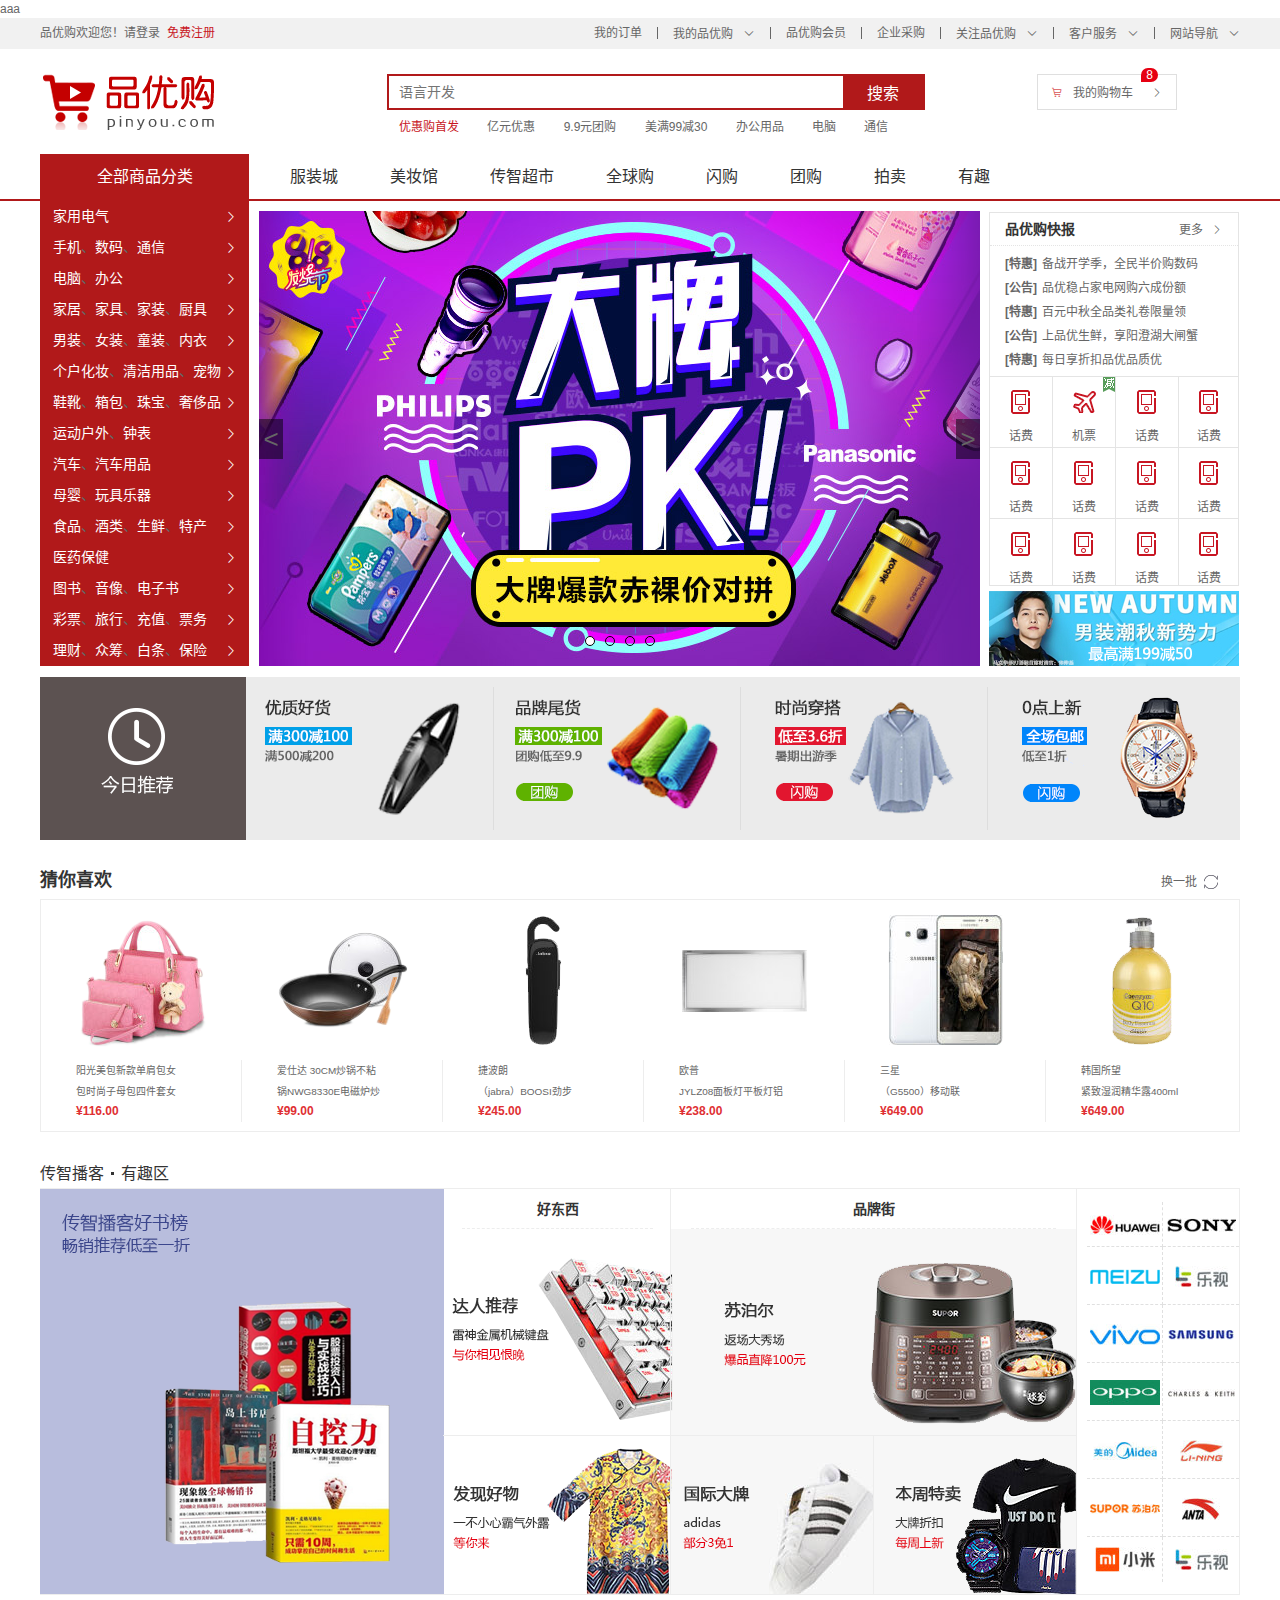
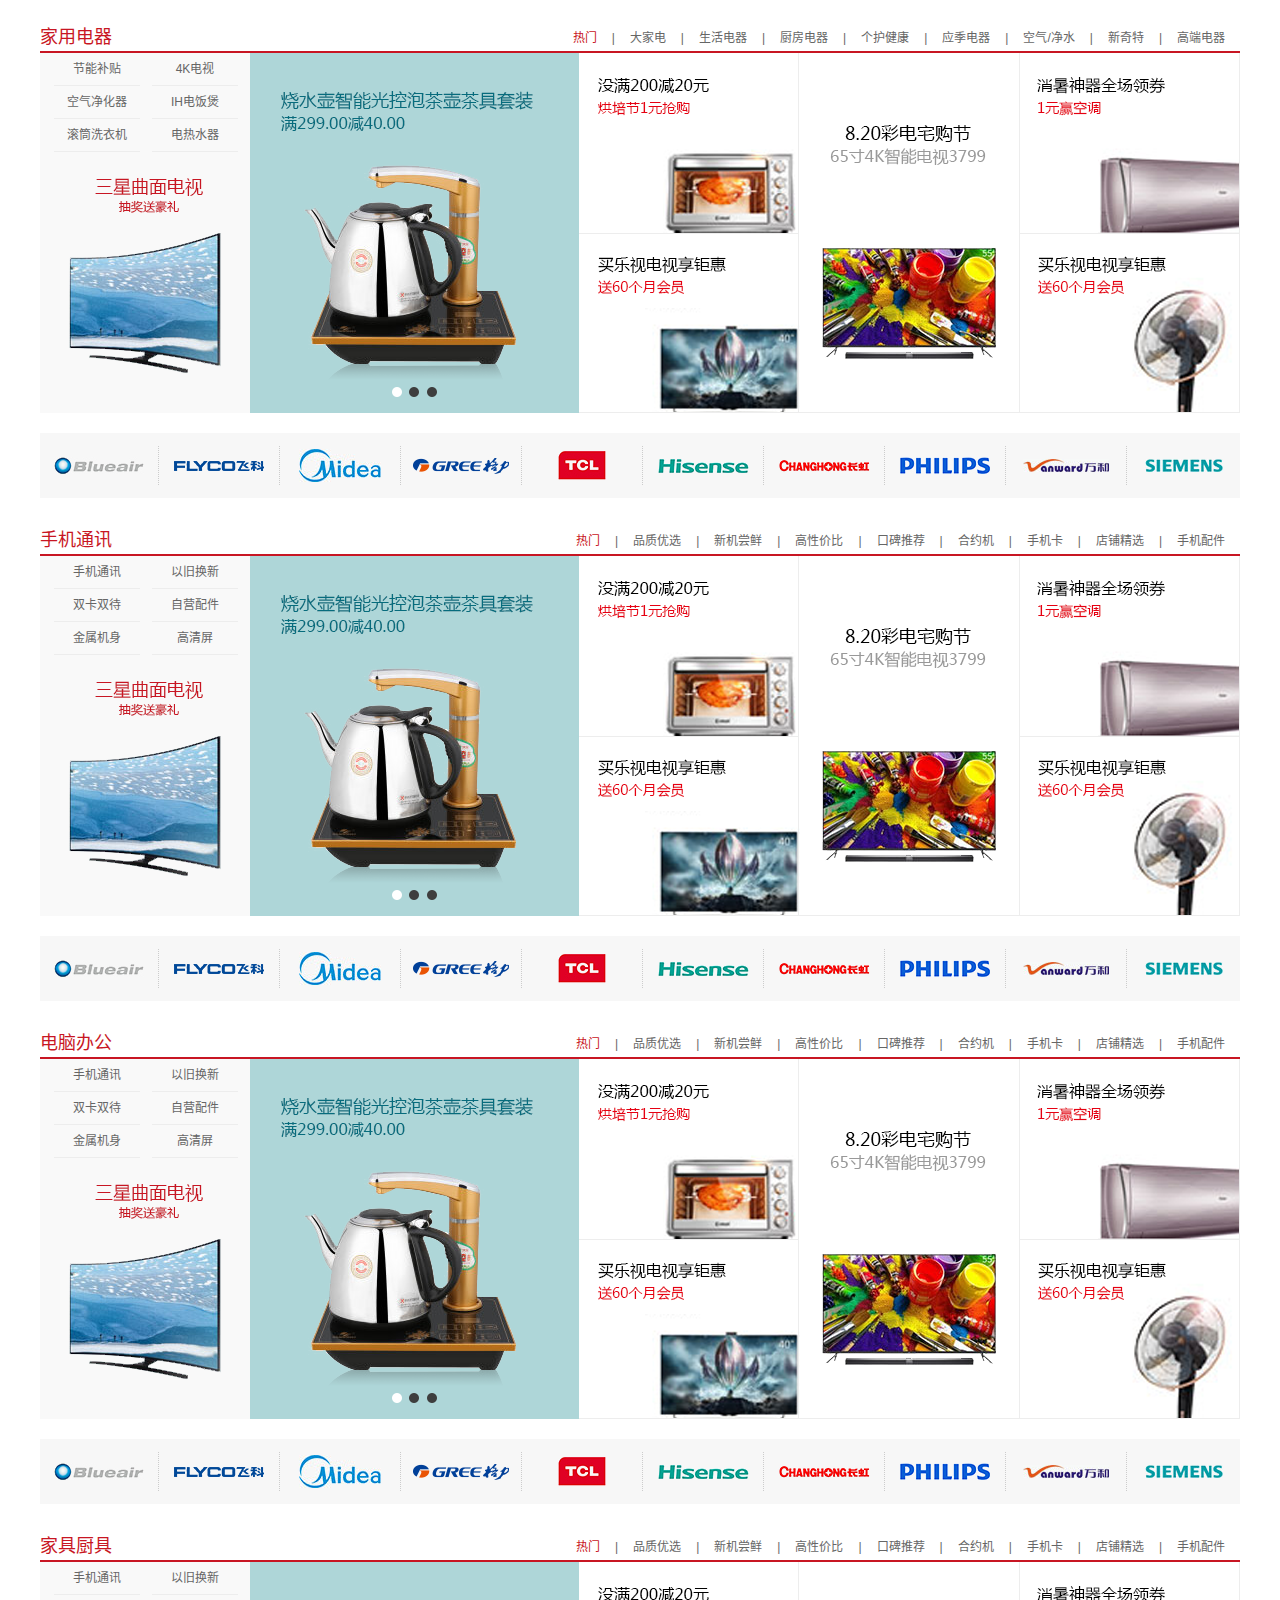
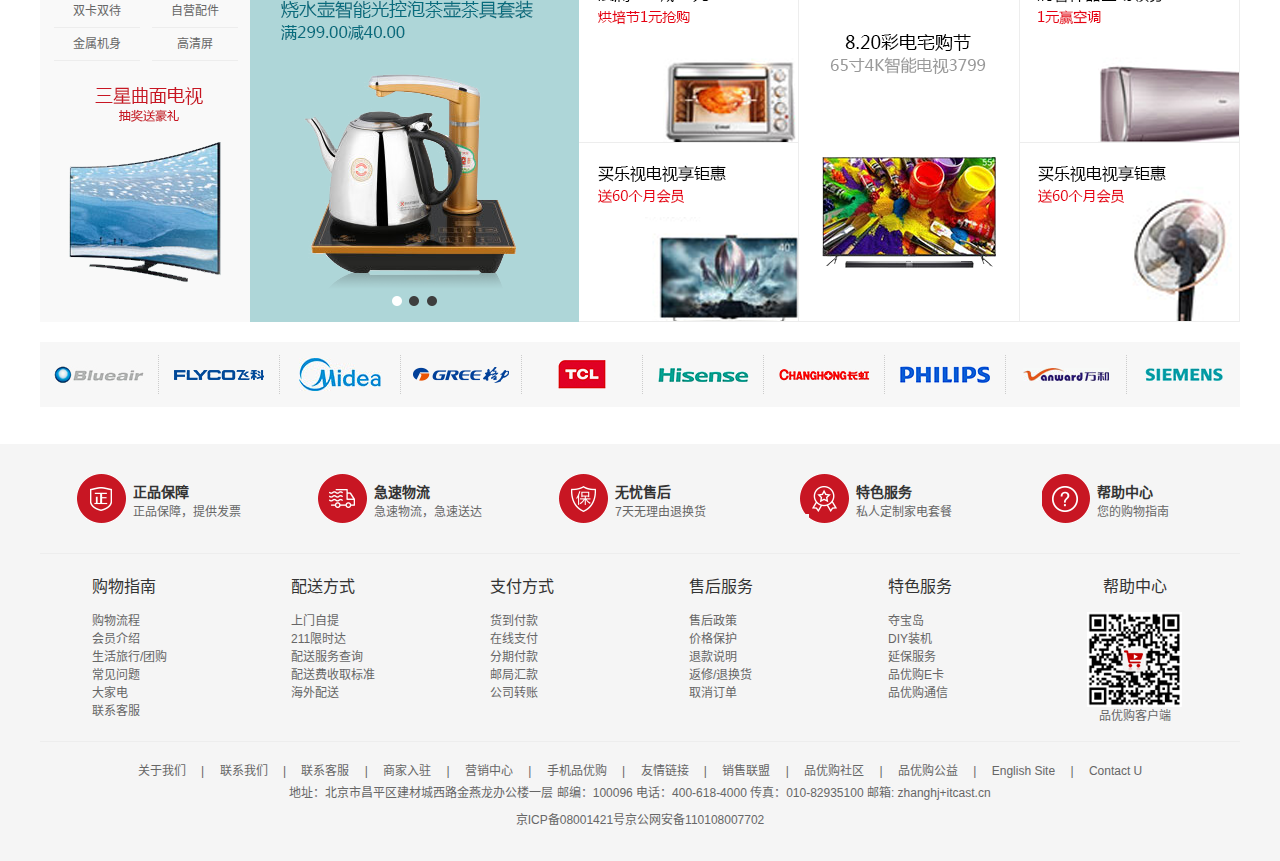
==== commit f6ded8ac: "aaaa" ====
--- a/index.html
+++ b/index.html
@@ -10,7 +10,7 @@
     <!-- 关键字 -->
     <meta name="keywords" content="">
     <!-- 引入favicon图标 -->
-    <link rel="shortcut icon" href="favicon.ico" />
+    <link rel="shortcut icon" href="favicon.ico" />aaa
     <!-- 引入初始化css样式 -->
     <link rel="stylesheet" href="CSS/base.css">
     <!-- 引入公共样式 -->
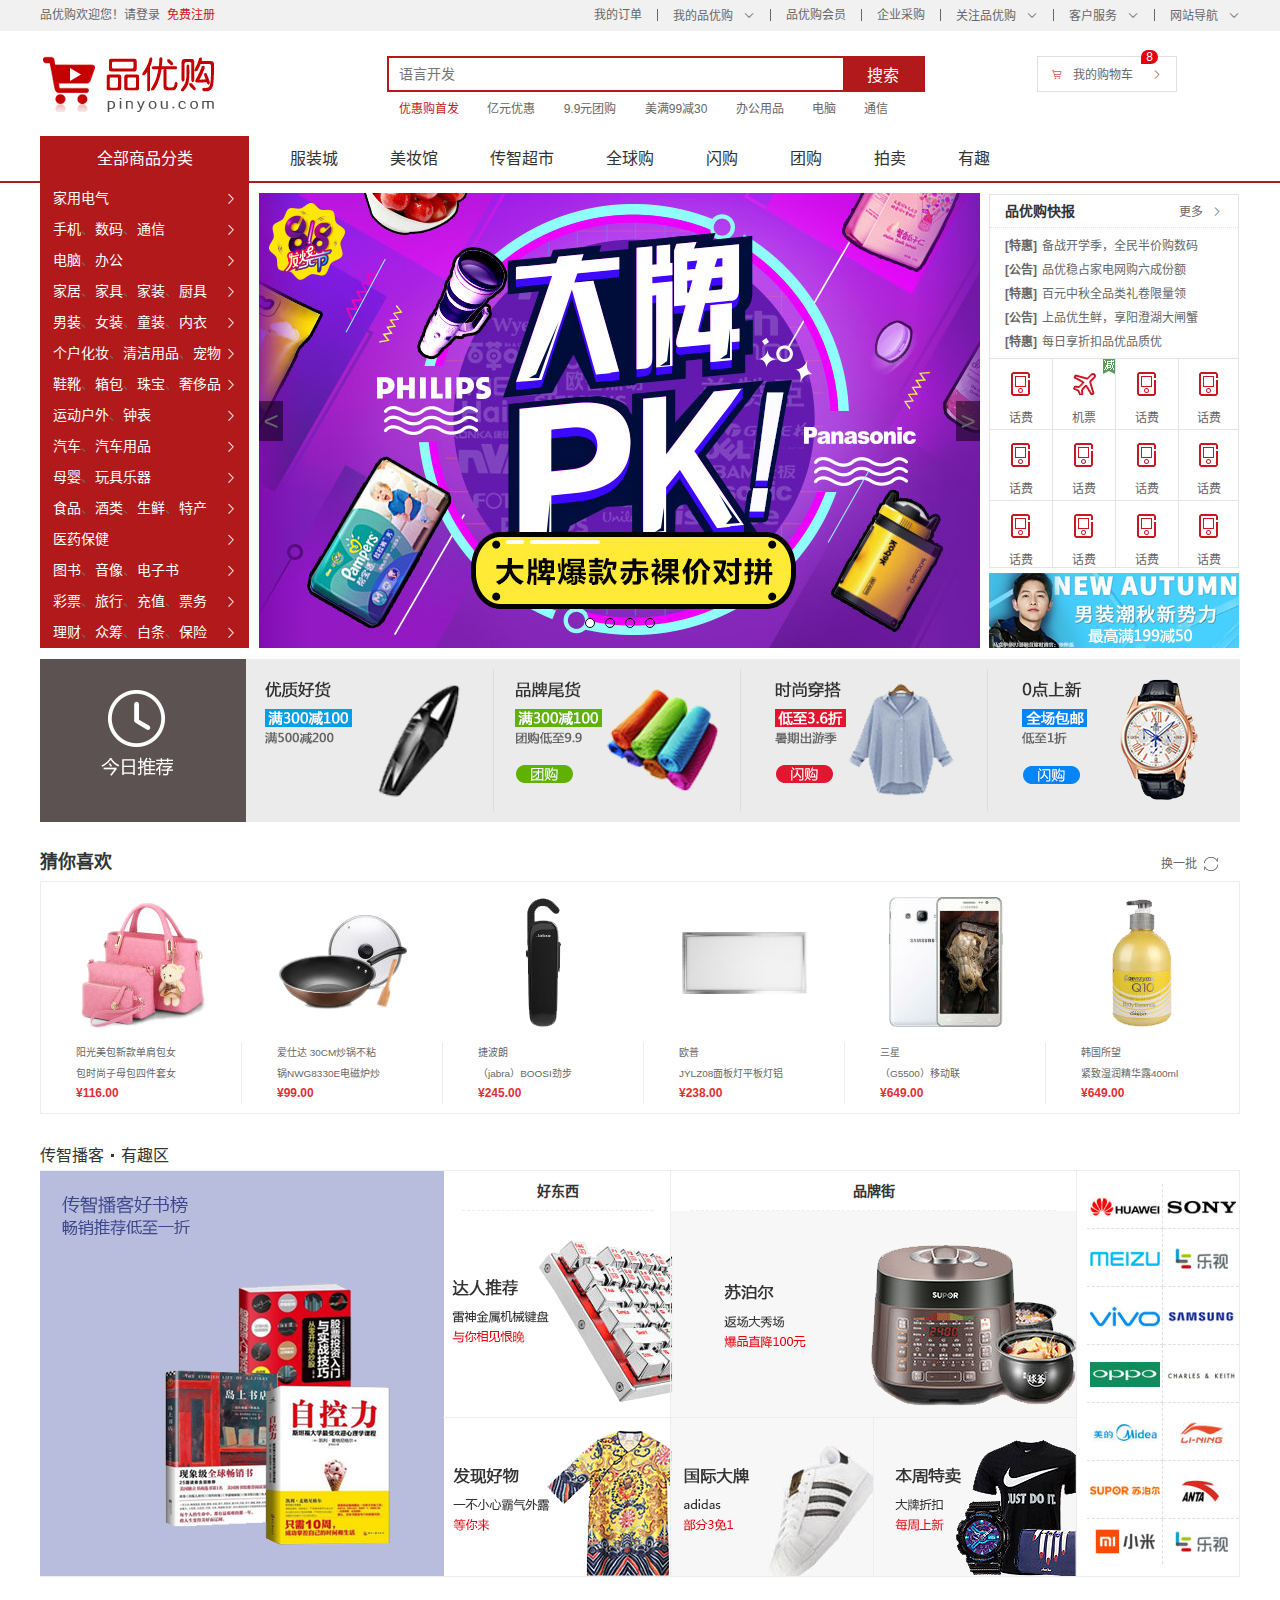
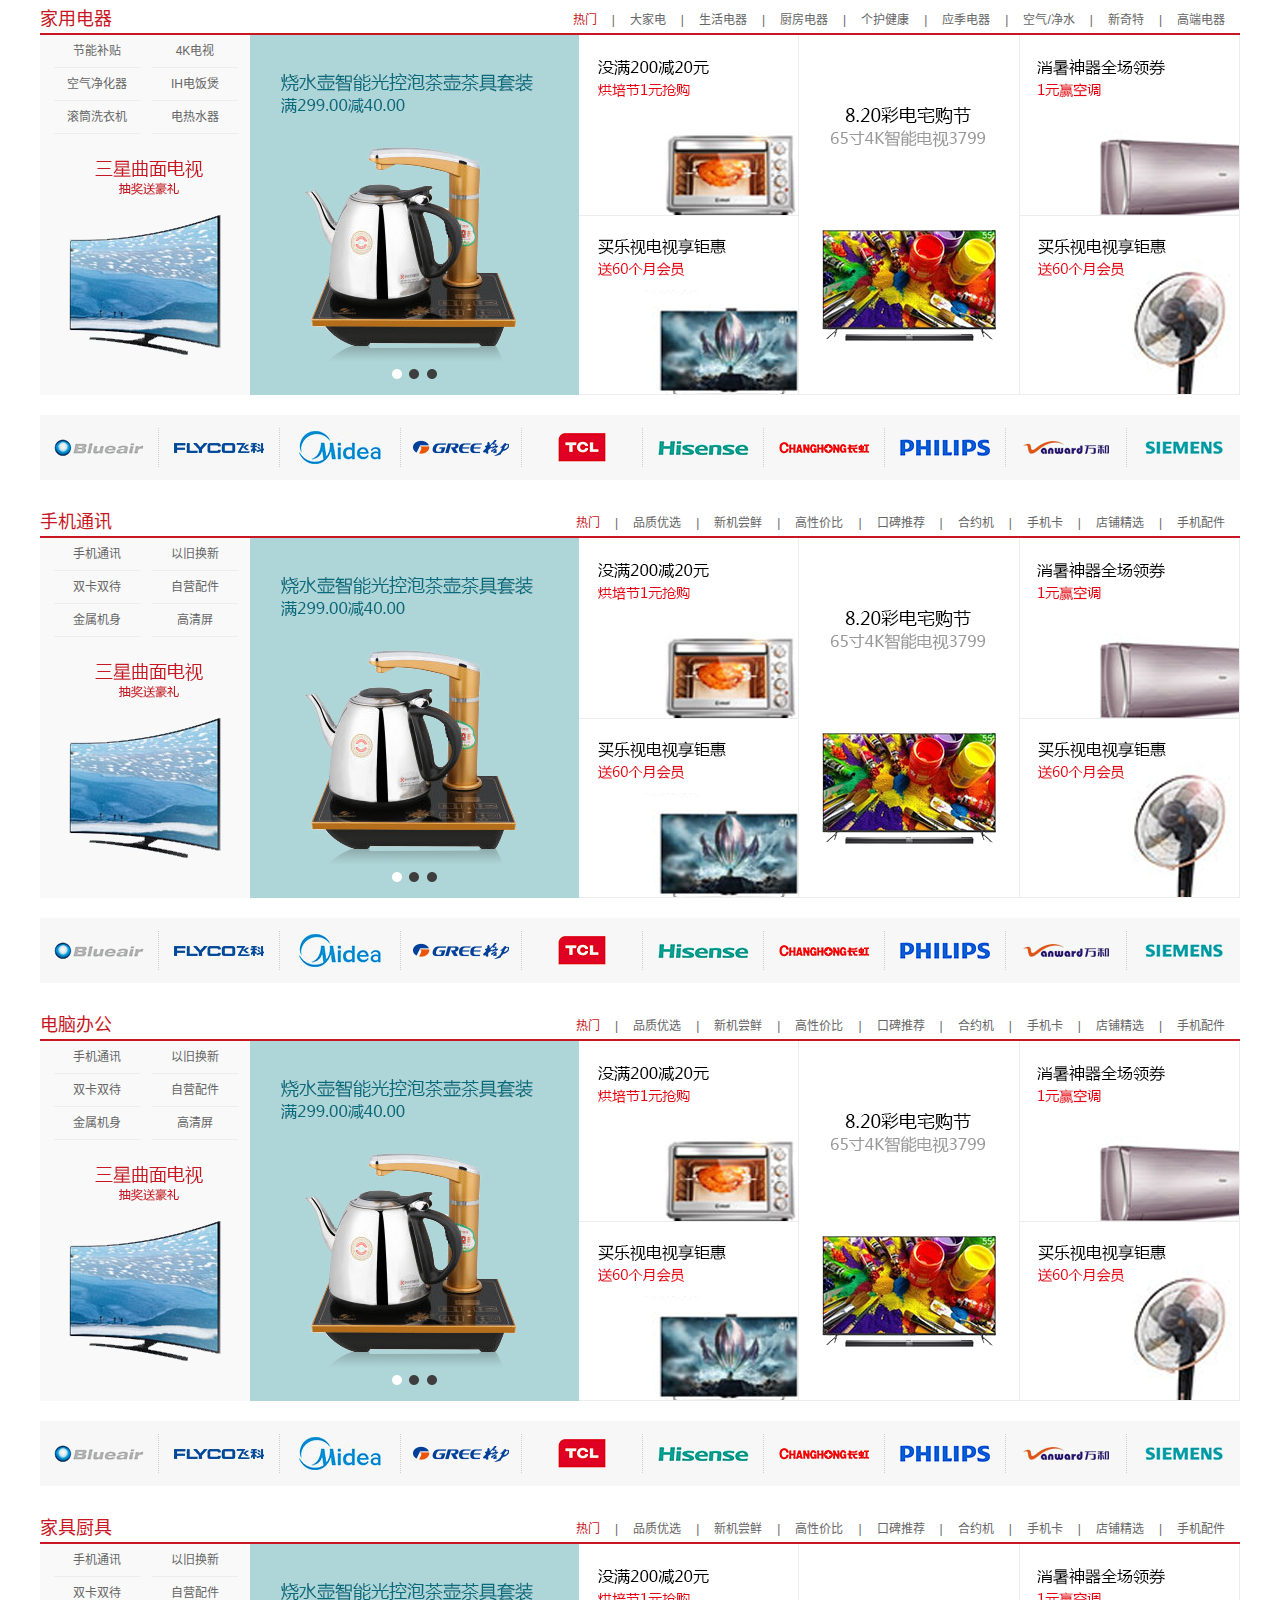
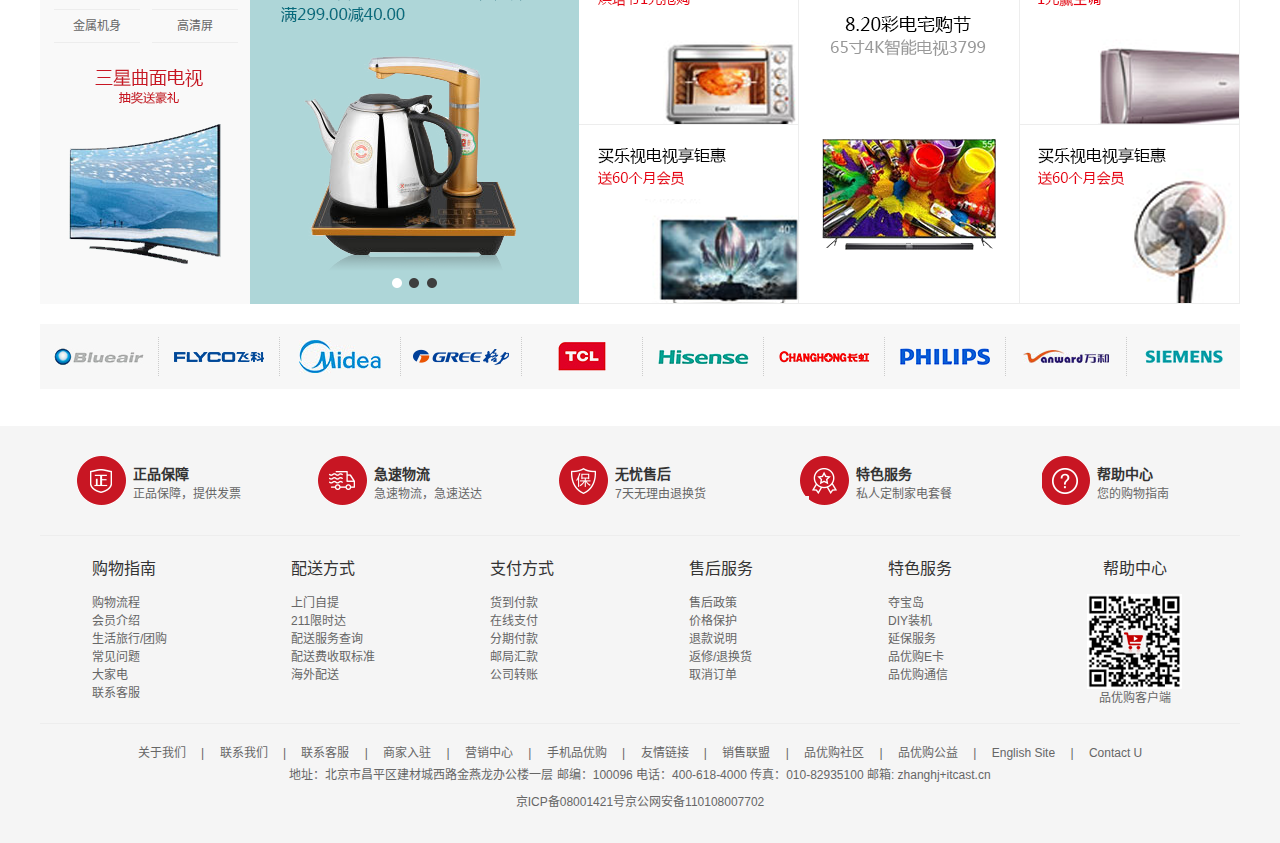
==== commit d590b796: "no.2" ====
--- a/index.html
+++ b/index.html
@@ -10,7 +10,7 @@
     <!-- 关键字 -->
     <meta name="keywords" content="">
     <!-- 引入favicon图标 -->
-    <link rel="shortcut icon" href="favicon.ico" />aaa
+    <link rel="shortcut icon" href="favicon.ico" />
     <!-- 引入初始化css样式 -->
     <link rel="stylesheet" href="CSS/base.css">
     <!-- 引入公共样式 -->
